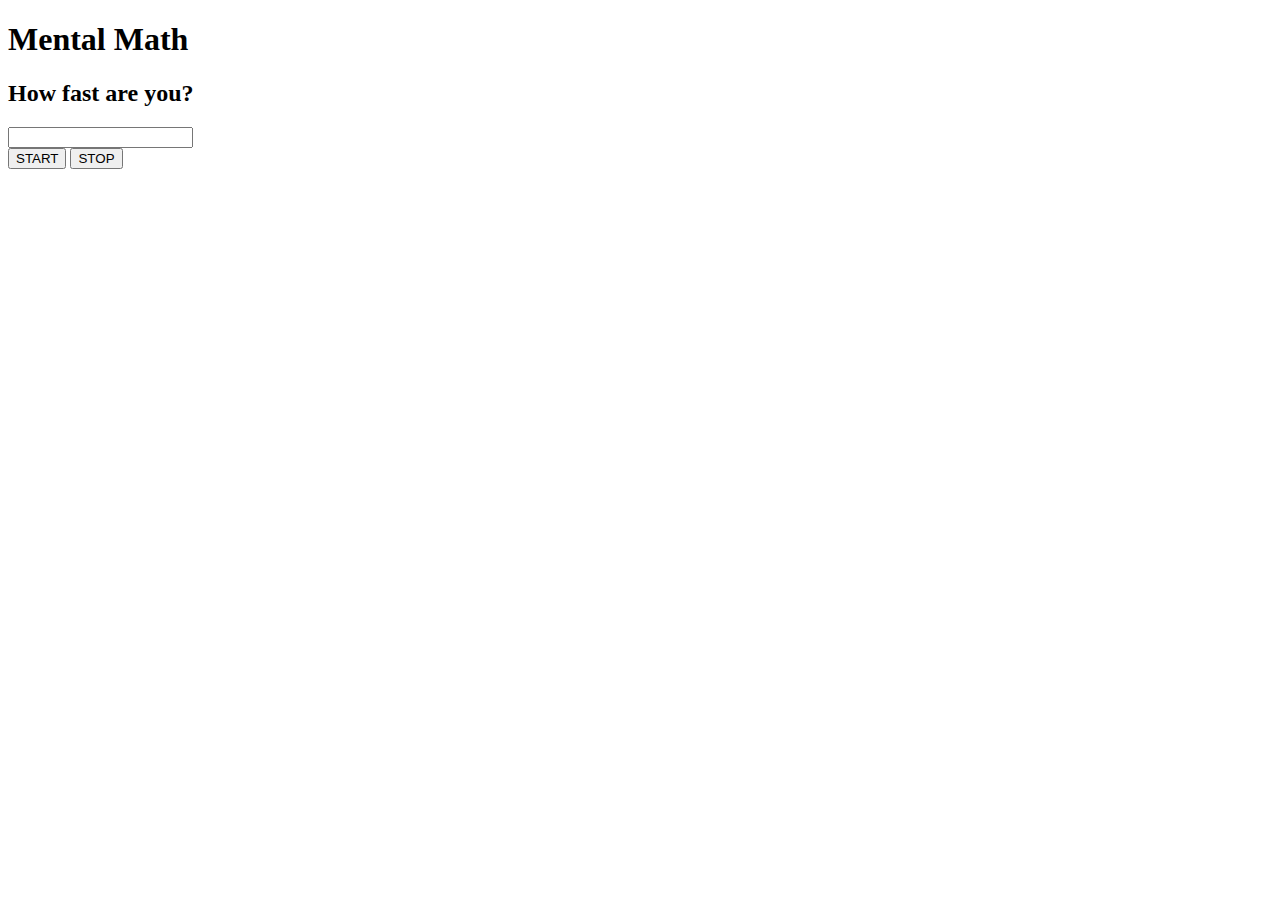
==== index.html @ 447470b7 "Create index.html" ====
<!doctype HTML>
<html lang="en">
	<head>
		<meta charset="utf-8"/>
		<meta name="viewport" content="width=device-width, initial-scale=1">
		<meta name="apple-mobile-web-app-capable" content="yes" />
		<title>Mental Math</title>
		<link rel="stylesheet" type="text/css" href="css/stylesheet.css">
	</head>

	<body>
		<div class="container">
			<h1>Mental Math</h1>
			<h2>How fast are you?</h2>
			<p>
				<span id="p"></span> <span id="op"></span> <span id="q"></span>
			</p>
			<p id="response"></p>
			<p id="results"></p>
			<p id="category"></p>
			<div class="controls">
				<form>
					<input type="text" name="answer" id="in" autocomplete="off">
				</form>
				<button id="start">START</button>
				<button id="stop">STOP</button>
			</div>
		</div>
		<script type="text/javascript" src="js/math.js"></script>
	</body>
</html>
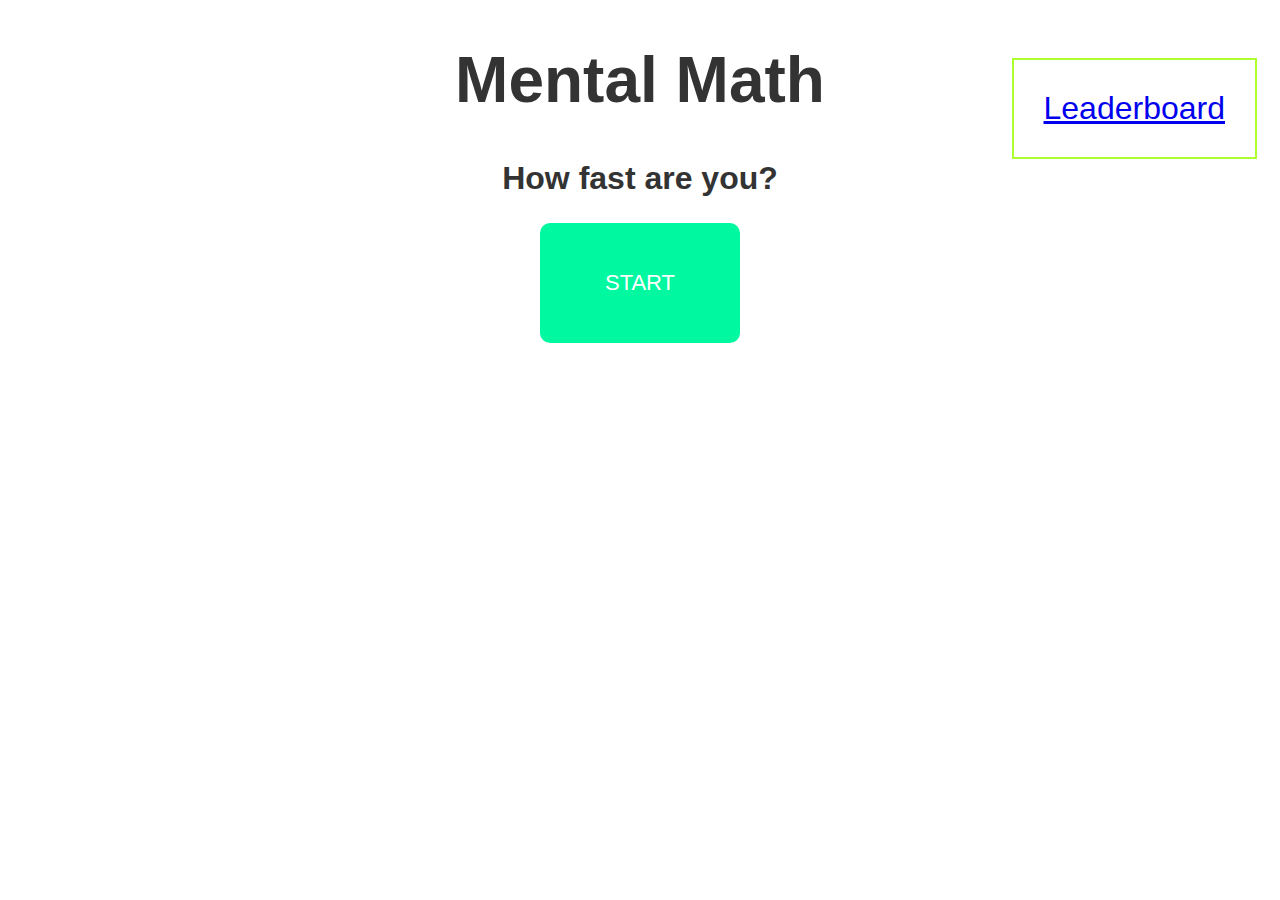
==== commit 164630e2: "basics set up" ====
--- a/index.html
+++ b/index.html
@@ -7,6 +7,9 @@
 		<title>Mental Math</title>
 		<link rel="stylesheet" type="text/css" href="css/stylesheet.css">
 	</head>
+    <header>
+        <a id="leaderboard" href="leaderboard.html">Leaderboard</a>
+    </header>
 
 	<body>
 		<div class="container">
--- a/css/stylesheet.css
+++ b/css/stylesheet.css
@@ -0,0 +1,86 @@
+body {
+	position: relative;
+	font-family: sans-serif;
+	text-align: center;
+	color: #333;
+}
+#leaderboard {
+	border: 2px solid greenyellow;
+	font-size: 2em;
+	padding: 30px;
+	position: absolute;
+	top: 15px;
+	right:15px
+}
+h1 {
+	font-size: 4em;
+}
+
+h2 {
+	font-size: 2em;
+}
+
+input {
+	font-size: 72px;
+	max-width: 100%;
+	border: none;
+	border-radius: 10px;
+	background-color: #E6E6E6;
+	text-align: center;
+}
+
+input:focus {
+	outline: none;
+}
+
+button {
+	display: block;
+	cursor: pointer;
+	width: 200px;
+	height: 120px;
+	color: white;
+	font-size: 22px;
+	border: 6px solid #000000;
+	border-radius: 10px;
+	margin: 0 auto;
+	margin-top: 20px;
+}
+
+p {
+	text-align: center;
+	font-size: 22px;
+}
+
+p span {
+	font-size: 96px;
+}
+
+.container {
+	margin: 0 auto;
+	width: 420px;
+}
+
+.controls {
+	position: relative;
+	margin: 0 auto;
+	width: 270px;
+}
+
+.hide {
+	display: none; /* default value that is changed via javascript */
+}
+
+#response {
+	color: #FF6666;
+}
+
+#start {
+	background-color: #00F8A0;
+	border-color: #00F8A0;
+}
+
+#stop {
+	background-color: #FF6666;
+	border-color: #FF6666;
+	margin-top: 40px;
+}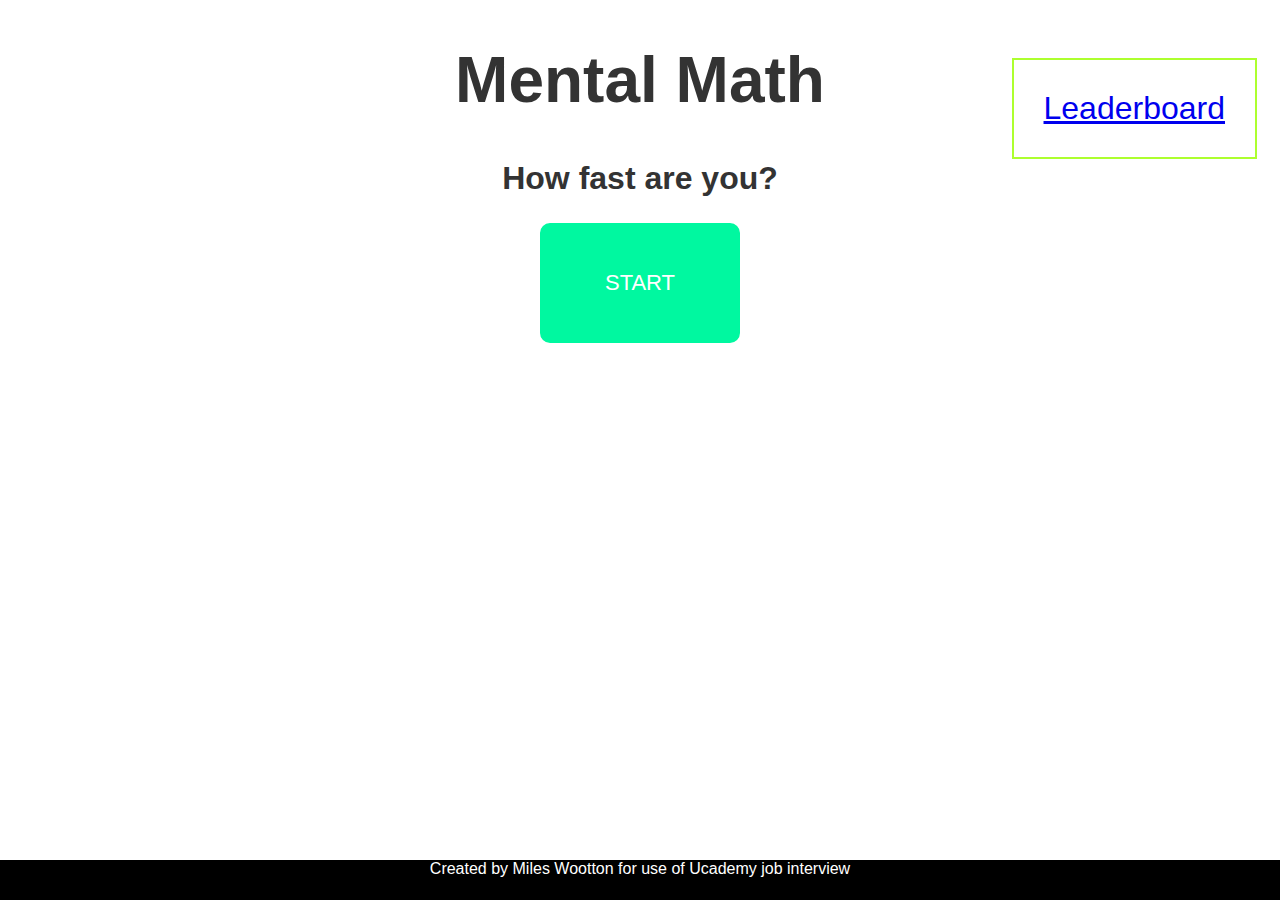
==== commit 1309368c: "added footer and started sorting math code" ====
--- a/index.html
+++ b/index.html
@@ -31,4 +31,7 @@
 		</div>
 		<script type="text/javascript" src="js/math.js"></script>
 	</body>
+	<footer>
+		Created by Miles Wootton for use of Ucademy job interview
+	</footer>
 </html>--- a/css/stylesheet.css
+++ b/css/stylesheet.css
@@ -83,4 +83,16 @@
 	background-color: #FF6666;
 	border-color: #FF6666;
 	margin-top: 40px;
+}
+
+footer {
+	position: fixed;
+  	left:0;
+	bottom: 0;
+  	width: 100%;
+  	height: 2.5rem; 
+	background-color: black;
+	color: #ffffff;
+	text-align: center;
+	
 }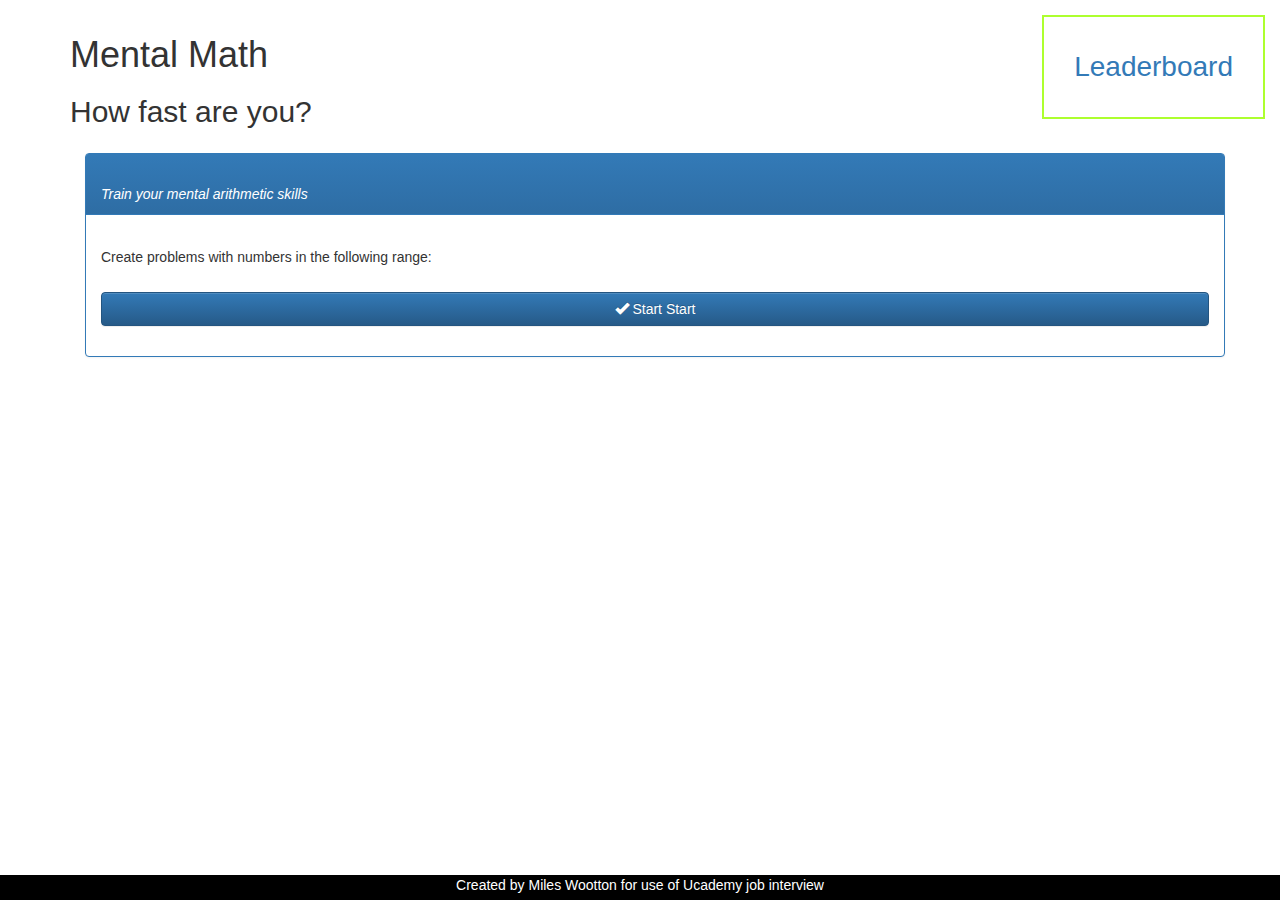
==== commit 38695701: "IT WORKS" ====
--- a/index.html
+++ b/index.html
@@ -6,6 +6,10 @@
 		<meta name="apple-mobile-web-app-capable" content="yes" />
 		<title>Mental Math</title>
 		<link rel="stylesheet" type="text/css" href="css/stylesheet.css">
+		<link rel="stylesheet" type="text/css" href="css/bootstrap.min.css" />
+		<link rel="stylesheet" type="text/css" href="css/bootstrap-theme.min.css" />
+		<link rel="stylesheet" type="text/css" href="css/mathtrainer.css" />
+		<title>Mental maths quiz</title>
 	</head>
     <header>
         <a id="leaderboard" href="leaderboard.html">Leaderboard</a>
@@ -15,21 +19,162 @@
 		<div class="container">
 			<h1>Mental Math</h1>
 			<h2>How fast are you?</h2>
-			<p>
-				<span id="p"></span> <span id="op"></span> <span id="q"></span>
-			</p>
-			<p id="response"></p>
-			<p id="results"></p>
-			<p id="category"></p>
-			<div class="controls">
-				<form>
-					<input type="text" name="answer" id="in" autocomplete="off">
-				</form>
-				<button id="start">START</button>
-				<button id="stop">STOP</button>
+			
+		<div class="container">
+			<div class="row">
+				<div class="col-xs-12">
+					<div class="panel panel-primary">
+						<div class="panel-heading">
+							<h1 class="i18n" data-i18n="Mental Maths quiz"></h1>
+							<em><span class="i18n" data-i18n="labels.appQuote"></span></em>
+						</div>
+						<div class="panel-body">
+
+							<div class="row">
+								<div class="col-xs-12">
+									<div class="alert alert-success" id="score" style="display: none;">
+										<strong>
+											<div class="i18n" data-i18n="labels.timeOver"></div>
+										</strong>
+										<span id="finalScore"></span>
+										<p>Enter name</p>
+										<input type="text" id="name">
+										<input type="submit" value="Submit">
+										
+									</div>
+								</div>
+							</div>
+
+							<div class="row">
+								<div class="col-xs-12">
+									<form class="form-horizontal" id="options">
+										<div class="form-group">
+											<div class="col-xs-12">
+												<div class="alert alert-danger" id="optionserrors" style="display: none;">
+													<span id="options_error"></span>
+												</div>
+											</div>
+										</div>
+										<div class="form-group">
+											<div class="col-xs-12">
+												<p><span class="i18n" data-i18n="labels.createProblemsInRange"></span></p>
+											</div>
+											<div hidden class="col-xs-12 col-sm-6">
+												<div class="input-group">
+													<span class="input-group-addon i18n" data-i18n="labels.rangeMin"></span>
+													<input type="number" class="form-control" id="rangemin" value="1" step="1" min="-9999999" max="9999999" />
+												</div>
+											</div>
+											<div hidden class="col-xs-12 col-sm-6">
+												<div class="input-group">
+													<span class="input-group-addon i18n" data-i18n="labels.rangeMax"></span>
+													<input type="number" class="form-control" id="rangemax" value="12" step="1" min="-9999999" max="9999999" />
+												</div>
+											</div>
+										</div>
+										<div hidden class="form-group" id="operators">
+											<div class="col-xs-6">
+												<div class="checkbox">
+													<label>
+														<input type="checkbox" id="opadd" checked="checked" />
+														<span class="i18n"data-i18n="labels.opAdd"></span>
+													 </label>
+												</div>
+											</div>
+											<div class="col-xs-6">
+												<div class="checkbox">
+													<label>
+														<input type="checkbox" id="opsub" checked="checked" />
+														<span class="i18n"data-i18n="labels.opSub"></span>
+													 </label>
+												</div>
+											</div>
+											<div class="col-xs-6">
+												<div class="checkbox">
+													<label>
+														<input type="checkbox" id="opmul" checked="checked" />
+														<span class="i18n"data-i18n="labels.opMul"></span>
+													 </label>
+												</div>
+											</div>
+											<div class="col-xs-6">
+												<div class="checkbox">
+													<label>
+														<input type="checkbox" id="opdiv" checked="checked" />
+														<span class="i18n" data-i18n="labels.opDiv"></span>
+													 </label>
+												</div>
+											</div>
+										</div>
+										<div class="form-group">
+											<div class="col-xs-12">
+												<button type="submit" class="btn btn-primary col-xs-12" id="start" style="display: none;">
+													<span class="glyphicon glyphicon-ok" aria-hidden="true"></span>
+													<span class="i18n" data-i18n="labels.start"></span>
+													Start
+												</button>
+											</div>
+										</div>
+									</form>
+								</div>
+							</div>
+
+							<div id="questions" style="display: none;">
+								<div class="row">
+									<div class="col-xs-2 text-left">
+										<h3><div id="timer"></div></h3>
+									</div>
+									<div hidden class="col-xs-10 text-right">
+										<h4><div id="progress"></div></h4>
+									</div>
+								</div>
+								<div class="row">
+									<div class="col-xs-12 text-center">
+										<h1 id="currentquestion"></h1>
+									</div>
+								</div>
+								<div class="row">
+									<div class="col-xs-12 text-center">
+										<div id="useranswer">
+											<input type="number" class="form-control" id="answer" />
+											<p><small><span class="i18n" data-i18n="labels.escToClearSpaceToSkip"></span></small></p>
+										</div>
+									</div>
+								</div>
+								<div class="row">
+									<div class="col-xs-6 text-center">
+										<button type="button" class="btn btn-info col-xs-12" id="clearquestion">
+											<span class="glyphicon glyphicon-erase" aria-hidden="true"></span>
+											<span class="i18n" data-i18n="labels.clear"></span>
+										</button>
+									</div>
+									<div class="col-xs-6 text-center">
+										<button type="button" class="btn btn-warning col-xs-12" id="skipquestion">
+											<span class="glyphicon glyphicon-refresh" aria-hidden="true"></span>
+											<span class="i18n" data-i18n="labels.skip"></span>
+										</button>
+									</div>
+								</div>
+								<div class="row top-margin">
+									<div class="col-xs-12 text-center">
+									 	<button type="button" class="btn btn-danger col-xs-12" id="quittooptions">
+											<span class="glyphicon glyphicon-remove" aria-hidden="true"></span>
+											<span class="i18n" data-i18n="labels.quitToOptions"></span>
+										</button>
+									</div>
+								</div>
+							</div>
+
+						</div>
+					</div>
+				</div>
 			</div>
 		</div>
-		<script type="text/javascript" src="js/math.js"></script>
+		<script type="text/javascript" src="js/jquery.min.js"></script>
+		<script type="text/javascript" src="js/i18next.min.js"></script>
+		<script type="text/javascript" src="js/bootstrap.min.js"></script>
+		<script type="text/javascript" src="js/jquery.countdown.min.js"></script>
+		<script type="text/javascript" src="js/mathtrainer.js"></script>
 	</body>
 	<footer>
 		Created by Miles Wootton for use of Ucademy job interview
--- a/css/stylesheet.css
+++ b/css/stylesheet.css
@@ -1,9 +1,4 @@
-body {
-	position: relative;
-	font-family: sans-serif;
-	text-align: center;
-	color: #333;
-}
+
 #leaderboard {
 	border: 2px solid greenyellow;
 	font-size: 2em;
@@ -20,71 +15,6 @@
 	font-size: 2em;
 }
 
-input {
-	font-size: 72px;
-	max-width: 100%;
-	border: none;
-	border-radius: 10px;
-	background-color: #E6E6E6;
-	text-align: center;
-}
-
-input:focus {
-	outline: none;
-}
-
-button {
-	display: block;
-	cursor: pointer;
-	width: 200px;
-	height: 120px;
-	color: white;
-	font-size: 22px;
-	border: 6px solid #000000;
-	border-radius: 10px;
-	margin: 0 auto;
-	margin-top: 20px;
-}
-
-p {
-	text-align: center;
-	font-size: 22px;
-}
-
-p span {
-	font-size: 96px;
-}
-
-.container {
-	margin: 0 auto;
-	width: 420px;
-}
-
-.controls {
-	position: relative;
-	margin: 0 auto;
-	width: 270px;
-}
-
-.hide {
-	display: none; /* default value that is changed via javascript */
-}
-
-#response {
-	color: #FF6666;
-}
-
-#start {
-	background-color: #00F8A0;
-	border-color: #00F8A0;
-}
-
-#stop {
-	background-color: #FF6666;
-	border-color: #FF6666;
-	margin-top: 40px;
-}
-
 footer {
 	position: fixed;
   	left:0;
--- a/css/mathtrainer.css
+++ b/css/mathtrainer.css
@@ -0,0 +1,12 @@
+.container {
+	padding-top: 15px;
+}
+
+.input-group-addon {
+	min-width: 80px;
+	text-align: left;
+}
+
+.top-margin {
+	margin-top: 20px;
+}